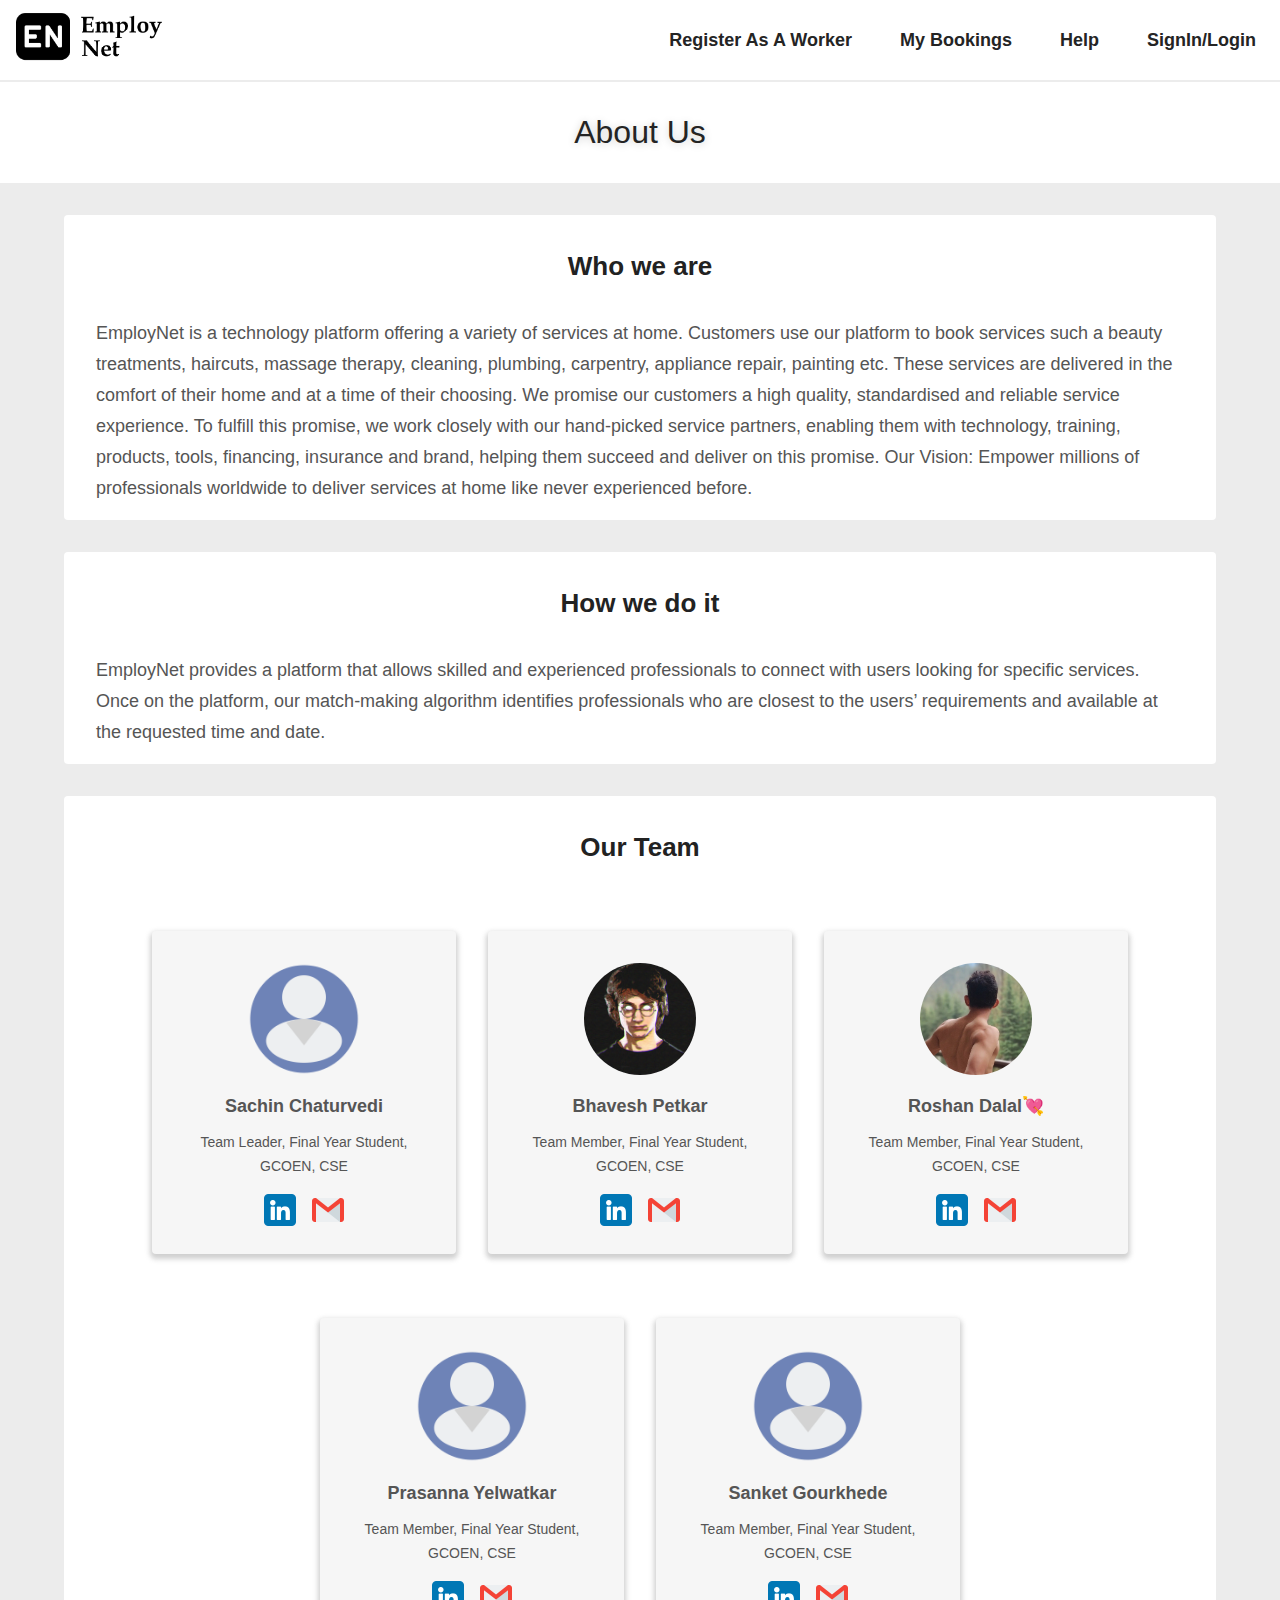
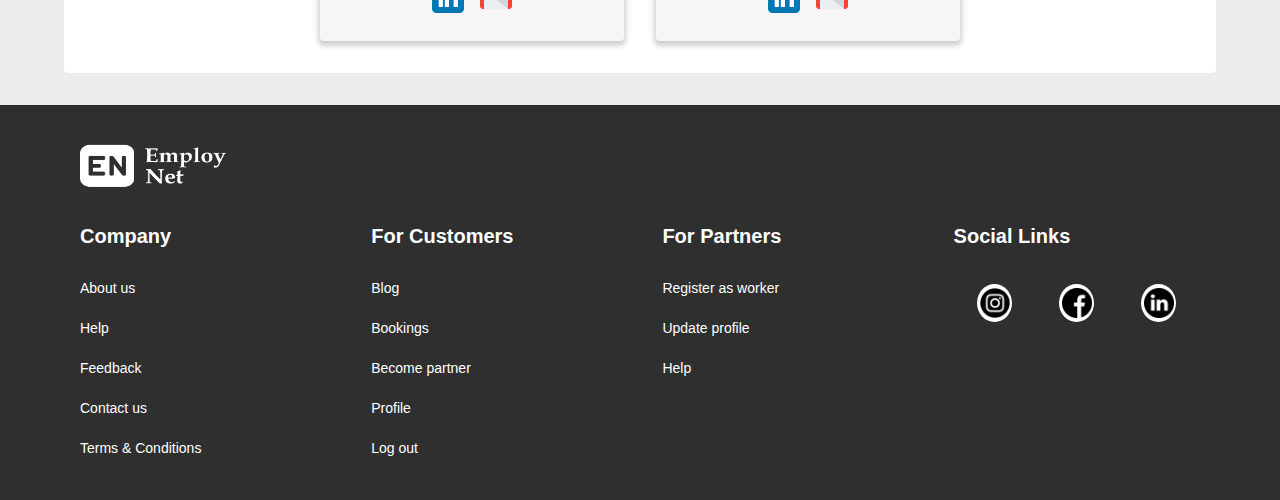
==== aboutUs.html @ 68dd65a9 "Update aboutUs.html" ====
<!DOCTYPE html>
<html lang="en">
<head>
    <meta charset="UTF-8">
    <meta name="viewport" content="width=device-width, initial-scale=1.0">
    <title>EmployNet: About Us</title>
    <link rel="stylesheet" href="index.css">
    <link rel="stylesheet" href="aboutUs.css">
</head>
<body class="third1">
    <div class="third2">
        <div><a href="aboutUs.html"><div class="third3"></div></a></div>
        <div class="third4">
            <div><a href="" class="first40"><div class="third5">Register As A Worker</div></a></div>
            <div><a href="" class="first40"><div class="third5">My Bookings</div></a></div>
            <div><a href="help.html" class="first40"><div class="third5">Help</div></a></div>
            <div><a href="sign.html" class="first40"><div class="third5">SignIn/Login</div></a></div>
        </div>
    </div>
    <div class="third6">About Us</div>
    <div class="third10">
        <div class="third7">
            <div class="third8">Who we are</div>
            <div class="third9">EmployNet is a technology platform offering a variety of services at home. Customers use our platform to book services such a
    beauty treatments, haircuts, massage therapy, cleaning, plumbing, carpentry, appliance repair, painting etc. These services are
    delivered in the comfort of their home and at a time of their choosing. We promise our customers a high quality, standardised and
    reliable service experience. To fulfill this promise, we work closely with our hand-picked service partners, enabling them with
    technology, training, products, tools, financing, insurance and brand, helping them succeed and deliver on this promise.
    Our Vision: Empower millions of professionals worldwide to deliver services at home like never experienced before.</div>
        </div>
        <div class="third7">
            <div class="third8">How we do it</div>
            <div class="third9">EmployNet provides a platform that allows skilled and experienced professionals to connect with users looking for specific
    services. Once on the platform, our match-making algorithm identifies professionals who are closest to the users’ requirements and
    available at the requested time and date.</div>
        </div>
        <div class="third7">
            <div class="third8">Our Team</div>
            <div class="third11">
                <div class="third12">
                    <div class="third13"><img src="gallery/user.png" alt="" class="third16"></div>
                    <div class="third14">Sachin Chaturvedi</div>
                    <div class="third15">Team Leader, Final Year Student, GCOEN, CSE</div>
                    <div class="third17">
                        <div><a href="https://www.linkedin.com/in/sachin-chaturvedi-089859207/"><img src="gallery/linkedin2.png" alt="" class="third18"></a></div>
                        <div><a href="mailto:sachinchaturvedi8713@gmail.com"><img src="gallery/gmail.png" alt="" class="third18"></a></div>
                    </div>
                </div>
                <div class="third12">
                    <div class="third13"><img src="gallery/bhavesh.png" alt="" class="third16"></div>
                    <div class="third14">Bhavesh Petkar</div>
                    <div class="third15">Team Member, Final Year Student, GCOEN, CSE</div>
                    <div class="third17">
                        <div><a href="https://www.linkedin.com/in/bhavesh-petkar-7b38b31ba/"><img src="gallery/linkedin2.png" alt="" class="third18"></a></div>
                        <div><a href="mailto:bhaveshpetkar0@gmail.com"><img src="gallery/gmail.png" alt="" class="third18"></a></div>
                    </div>
                </div><div class="third12">
                    <div class="third13"><img src="gallery/roshan.png" alt="" class="third16"></div>
                    <div class="third14">Roshan Dalal💘</div>
                    <div class="third15">Team Member, Final Year Student, GCOEN, CSE</div>
                    <div class="third17">
                        <div><a href="https://www.linkedin.com/in/roshan-dalal-9b903b216/"><img src="gallery/linkedin2.png" alt="" class="third18"></a></div>
                        <div><a href="mailto:sachinchaturvedi8713@gmail.com"><img src="gallery/gmail.png" alt="" class="third18"></a></div>
                    </div>
                </div><div class="third12">
                    <div class="third13"><img src="gallery/user.png" alt="" class="third16"></div>
                    <div class="third14">Prasanna Yelwatkar</div>
                    <div class="third15">Team Member, Final Year Student, GCOEN, CSE</div>
                    <div class="third17">
                        <div><a href="https://www.linkedin.com/in/prasanna-yelwatkar-273b43204/"><img src="gallery/linkedin2.png" alt="" class="third18"></a></div>
                        <div><a href="mailto:yelwatkarprasanna@gmail.com"><img src="gallery/gmail.png" alt="" class="third18"></a></div>
                    </div>
                </div><div class="third12">
                    <div class="third13"><img src="gallery/user.png" alt="" class="third16"></div>
                    <div class="third14">Sanket Gourkhede</div>
                    <div class="third15">Team Member, Final Year Student, GCOEN, CSE</div>
                    <div class="third17">
                        <div><a href="https://www.linkedin.com/in/sanket-gourkhede/"><img src="gallery/linkedin2.png" alt="" class="third18"></a></div>
                        <div><a href="mailto:sanket88gg@gmail.com"><img src="gallery/gmail.png" alt="" class="third18"></a></div>
                    </div>
                </div>
            </div>
        </div>
    </div> 
    <footer class="first31">
        <div>
            <a href="aboutUs.html"><img src="gallery/Employnet.png" alt="" class="first32"></a>
        </div>
        <div class="first33">
            <div class="first34">
                <p class="first35">Company</p>
                <a href="aboutUs.html" class="first40"><p class="first39">About us</p></a>
                <a href="help.html" class="first40"><p class="first39">Help</p></a>
                <a href="feedback.html" class="first40"><p class="first39">Feedback</p></a>
                <a href="mailto:sachinchaturvedi8713@gmail.com" class="first40"><p class="first39">Contact us</p></a>
                <a href="" class="first40"><p class="first39">Terms & Conditions</p></a>
            </div>
            <div class="first34">
                <p class="first35">For Customers</p>
                <a href="" class="first40"><p class="first39">Blog</p></a>
                <a href="" class="first40"><p class="first39">Bookings</p></a>
                <a href="" class="first40"><p class="first39">Become partner</p></a>
                <a href="" class="first40"><p class="first39">Profile</p></a>
                <a href="" class="first40"><p class="first39">Log out</p></a>
            </div>
            <div class="first34">
                <p class="first35">For Partners</p>
                <a href="" class="first40"><p class="first39">Register as worker</p></a>
                <a href="" class="first40"><p class="first39">Update profile</p></a>
                <a href="help.html" class="first40"><p class="first39">Help</p></a>
            </div>
            <div class="first34">
                <p class="first35">Social Links</p>
                <div class="first36">
                    <div class="first37">
                        <a href="https://www.instagram.com/"><img src="gallery/instagram.png" alt="" class="first38"></a>
                    </div>
                    <div class="first37">
                        <a href="https://www.facebook.com/"><img src="gallery/facebook.png" alt="" class="first38"></a>
                    </div>
                    <div class="first37">
                        <a href="https://in.linkedin.com/"><img src="gallery/linkedin.png" alt="" class="first38"></a>
                    </div>
                </div>
            </div>
        </div>
    </footer>
</body>
</html>
---- index.css ----
body{
    margin: 0;
    box-sizing: border-box;
}
.first1{
    position: relative;
    width: 100%;
    min-height: 15cm;
    background-image: url(gallery/labour3.jpg);
    background-repeat: no-repeat;
    background-size: cover;
    background-position: center center;
}
.first2{
    position: absolute;
    top: 0;
    left: 0;
    width: 100%;
    min-height: 15cm;
    background: linear-gradient(0deg, rgba(0,0,0,0.16), rgba(0,0,0,0.8));
    z-index: 2;
}
.first3{
    width: 100%;
    min-height: 5rem;
    display: flex;
    align-items: center;
    justify-content: space-between;
    flex-wrap: wrap;
}
.first4{
    height:4rem;
    width:10rem;
    margin: 0.5rem 1rem;
    background-image: url(gallery/Employnet.png);
    background-repeat: no-repeat;
    background-size: cover;
    background-position: center center;
}
.first5{
    display:flex;
    justify-content: space-around;
    align-items: center;
    flex-wrap: wrap;
}
.first6{
    margin: 0.5rem 1.5rem;
    font-family: -apple-system, "Helvetica Neue", Helvetica, Arial, sans-serif;
    font-size: 18px;
    font-weight: 700;
    color: white;
}
.first6:hover{
    text-decoration: underline;
}
.first7{
    width: 100%;
    text-align: center;
    margin-top: 6rem;
    margin-bottom: 2rem;
    font-family: -apple-system, "Helvetica Neue", Helvetica, Arial, sans-serif;
    font-size: 1rem;
    font-weight: 300;
    color: white;
}
.first8{
    width: 100%;
    text-align: center;
    margin: 2rem 0;
    font-family: -apple-system, BlinkMacSystemFont, Segoe UI, Roboto, "Helvetica Neue", Oxygen-Sans, Ubuntu, Cantarell, Helvetica, Arial, sans-serif !important;
    font-size: 3rem;
    font-weight: 500;
    color: white;
    text-shadow: 0 1px 8px rgba(0,0,0,0.2);
    line-height: 72px;
}
.first9{
    width: 100%;
    display: flex;
    justify-content: center;
    align-items: center;
}
.first10{
    display: flex;
    align-items: center;
    height: 3.2rem;
    width: 18%;
    background-color: white;
    margin: 1rem .5rem;
    border: none;
    border-radius: 5px;
}
.first11{
    display: flex;
    align-items: center;
    height: 3.2rem;
    width:50%;
    background-color: white;
    margin: 1rem .5rem;
    border: none;
    border-radius: 5px;
}
.first12{
    height: 1.2rem;
    width: 1.2rem;
    margin: 0 .5rem;
}
.first13{
    height: 1.2rem;
    width: 100%;
}
.first14{
    width: 70%;
}
.first15{
    border: none;
    outline: none;
    width: 90%;
    font-size: 18px;
    overflow: hidden;
    font-family: -apple-system, BlinkMacSystemFont, Segoe UI, Roboto, "Helvetica Neue", Oxygen-Sans, Ubuntu, Cantarell, Helvetica, Arial, sans-serif !important;;
}
.first16{
    height: 1.2rem;
    width: 1.2rem;
    margin: 0 1rem;
}
.first17{
    width: 100%;
    display: flex;
    justify-content: center;
    margin-top: -4rem;
    margin-bottom: 4rem;
    z-index: 3;
}
.first18{
    width: 70%;
    background-color: white;
    z-index: 4;
    display: flex;
    justify-content: center;
    flex-wrap: wrap;
    box-shadow: 0px 3px 26px rgba(85, 85, 85, 0.925);
    border-radius: 4px;
}
.first19{
    width: 10rem;
    z-index: 5;
    display: flex;
    flex-direction: column;
    justify-content: center;
    align-items: center;
    margin: 1.5rem 1rem;
    border-radius: 5px;
}
.first19:hover{
    box-shadow: 0px 3px 5px 2px rgba(189, 189, 189, 0.708);
}
.first20, .first22{
    width: 3rem;
    height: 3rem;
}
.first21{
    font-family: -apple-system, BlinkMacSystemFont, Segoe UI, Roboto, "Helvetica Neue", Oxygen-Sans, Ubuntu, Cantarell, Helvetica, Arial, sans-serif !important;
    font-size: 13px;
    line-height: 16px;
    color: #212121;
    margin: .5rem;
    text-align: center;
}
.first23{
    width:100%;
    background-color: #e3e3e3;
    padding: 2px 0;
}
.first24{
    width: 100%;
    margin: 4px 0;
    background-color: white;
}
.first25{
    padding: 60px 64px 0px 64px;
    text-align: center;
}
.first26{
    font-weight: bold;
    font-size: 32px;
    line-height: 48px;
    color: #212121;
    font-family: -apple-system, BlinkMacSystemFont, Segoe UI, Roboto, "Helvetica Neue", Oxygen-Sans, Ubuntu, Cantarell, Helvetica, Arial, sans-serif !important;
}
.first27{
    padding: 60px 0 90px 0;
    display: flex;
    justify-content: center;
    flex-wrap: wrap;
}
.first28{
    width: 19rem;
    height: 12rem;
    text-align: center;
    margin: 0 1rem;
}
.first29{
    width: 18rem;
    height: 9rem;
    object-fit: cover;
    margin-bottom: 1rem;
    border-radius: 4px;
    cursor: pointer;
}
.first29:hover{
    width: 19rem;
    height: 10rem;
}
.first30{
    font-family: -apple-system, BlinkMacSystemFont, Segoe UI, Roboto, "Helvetica Neue", Oxygen-Sans, Ubuntu, Cantarell, Helvetica, Arial, sans-serif !important;
    font-size: 14px;
    font-weight: 500;
    line-height: 20px;
    color: #212121;
}
.first31{
    background-color: rgba(26, 26, 26, 0.899);
    padding: 2rem 5rem;
}
.first32{
    width: 10rem;
    height: 4rem;
}
.first33{
    display: flex;
    justify-content: space-between;
}
.first34{
    width: 22%;
    display: flex;
    flex-direction: column;
}
@media screen and (max-width:500px){
    .first33{
        flex-wrap: wrap;
    }
    .first34{
        width: 400px;
    }
    .first3{
        flex-direction:column;
    }
    .first5{
        width: 100%;
        flex-direction: column;
        align-items: center;
        margin-top: 1rem;
    }
    .first7{
        margin-top: 2rem;
    }
    .first8{
        font-size: 1.5rem;
        font-weight: 500;
        line-height: 28px;
        margin: 1rem 0;
    }
}
.first35{
    font-family: -apple-system, BlinkMacSystemFont, "Segoe UI", Roboto, Helvetica, Arial, sans-serif;
    color: white;
    font-size: 20px;
    font-weight: 600;
}
.first36{
    width: 100%;
    display: flex;
    justify-content: space-around;
    flex-wrap: wrap;
    margin: 1rem 0;
}
.first37{
    width: 35px;
    height: 35px;
    display: flex;
    justify-content: center;
    align-items: center;
    background-color: white;
    border-radius: 50%;
    padding-top: 3px;
}
.first38{
    width: 30px;
    height: 30px;
}
.first39{
    font-size: 14px;
    font-weight: 400;
    line-height: 24px;
    font-family: -apple-system, BlinkMacSystemFont, Segoe UI, Roboto, "Helvetica Neue", Oxygen-Sans, Ubuntu, Cantarell, Helvetica, Arial, sans-serif !important;
    color: white;
    margin: .5rem 0;
}
.first39:hover{
    text-decoration: underline;
}
.first40{
    text-decoration: none;
}
---- aboutUs.css ----
.third1{
    background-color: #ececec;
}
.third2{
    width: 100%;
    min-height: 5rem;
    display: flex;
    align-items: center;
    justify-content: space-between;
    flex-wrap: wrap;
    background-color: white;
}
.third3{
    height:4rem;
    width:10rem;
    margin: 0.5rem 1rem;
    background-image: url(gallery/Employnet2.png);
    background-repeat: no-repeat;
    background-size: cover;
    background-position: center center;
}
.third4{
    display:flex;
    justify-content: space-around;
    align-items: center;
    flex-wrap: wrap;
}
.third5{
    margin: 0.5rem 1.5rem;
    font-family: -apple-system, "Helvetica Neue", Helvetica, Arial, sans-serif;
    font-size: 18px;
    font-weight: 700;
    color: rgb(36, 36, 36);
}
.third5:hover{
    text-decoration: underline;
}
.third6{
    width: 100%;
    text-align: center;
    padding: 2rem 0;
    font-family: -apple-system, BlinkMacSystemFont, Segoe UI, Roboto, "Helvetica Neue", Oxygen-Sans, Ubuntu, Cantarell, Helvetica, Arial, sans-serif !important;
    font-size: 2rem;
    font-weight: 500;
    color: rgb(36, 36, 36);
    text-shadow: 0 1px 8px rgba(0,0,0,0.2);
    margin-top: 2px;
    margin-bottom: 2rem;
    background-color: white;
}
.third7{
    width: 90%;
    background-color: white;
    margin-bottom: 2rem;
    border-radius: 4px;
}
.third8{
    width: 100%;
    font-family: -apple-system, BlinkMacSystemFont, Segoe UI, Roboto, "Helvetica Neue", Oxygen-Sans, Ubuntu, Cantarell, Helvetica, Arial, sans-serif !important;
    font-style: normal;
    font-weight: 700;
    font-size: 26px;
    line-height: 39px;
    text-align: center;
    color: #222;
    margin: 2rem 0;
}
.third9{
    margin: 1rem 2rem;
    font-family: -apple-system, BlinkMacSystemFont, Segoe UI, Roboto, "Helvetica Neue", Oxygen-Sans, Ubuntu, Cantarell, Helvetica, Arial, sans-serif !important;
    font-style: normal;
    font-weight: 400;
    font-size: 18px;
    line-height: 31px;
    color: #555;
}
.third10{
    width:100%;
    display: flex;
    flex-direction: column;
    align-items: center;
}
.third11{
    width: 100%;
    display: flex;
    justify-content: center;
    align-items: center;
    flex-wrap: wrap;
}
.third12{
    margin:2rem 1rem ;
    width:17rem;
    background-color: #f6f6f6;
    padding: 1rem;
    border-radius: 4px;
    box-shadow: 0px 3px 5px 2px rgba(189, 189, 189, 0.708);
}
.third13{
    width:100%;
    display: flex;
    justify-content: center;
    margin: 1rem 0;
}
.third14{
    text-align: center;
    margin: .5rem 0;
    font-family: -apple-system, BlinkMacSystemFont, Segoe UI, Roboto, "Helvetica Neue", Oxygen-Sans, Ubuntu, Cantarell, Helvetica, Arial, sans-serif !important;
    font-size: 18px;
    line-height: 31px;
    color: #555;
    font-weight: 600;
}
.third15{
    text-align: center;
    font-family: -apple-system, BlinkMacSystemFont, Segoe UI, Roboto, "Helvetica Neue", Oxygen-Sans, Ubuntu, Cantarell, Helvetica, Arial, sans-serif !important;
    font-weight: normal;
    font-size: 14px;
    color: #555;
    line-height: 24px;
    margin: .5rem 1rem;
}
.third16{
    width: 7rem;
    height: 7rem;
    border-radius: 50%;
}
.third17{
    width: 100%;
    display: flex;
    justify-content: center;
}
.third18{
    width: 2rem;
    height: 2rem;
    margin: .5rem;
}
@media screen and (max-width:500px){
    .third2{
        flex-direction:column;
        padding: 1rem 0;
    }
    .third4{
        width: 100%;
        flex-direction: column;
        align-items: center;
        margin-top: 1rem;
    }
}
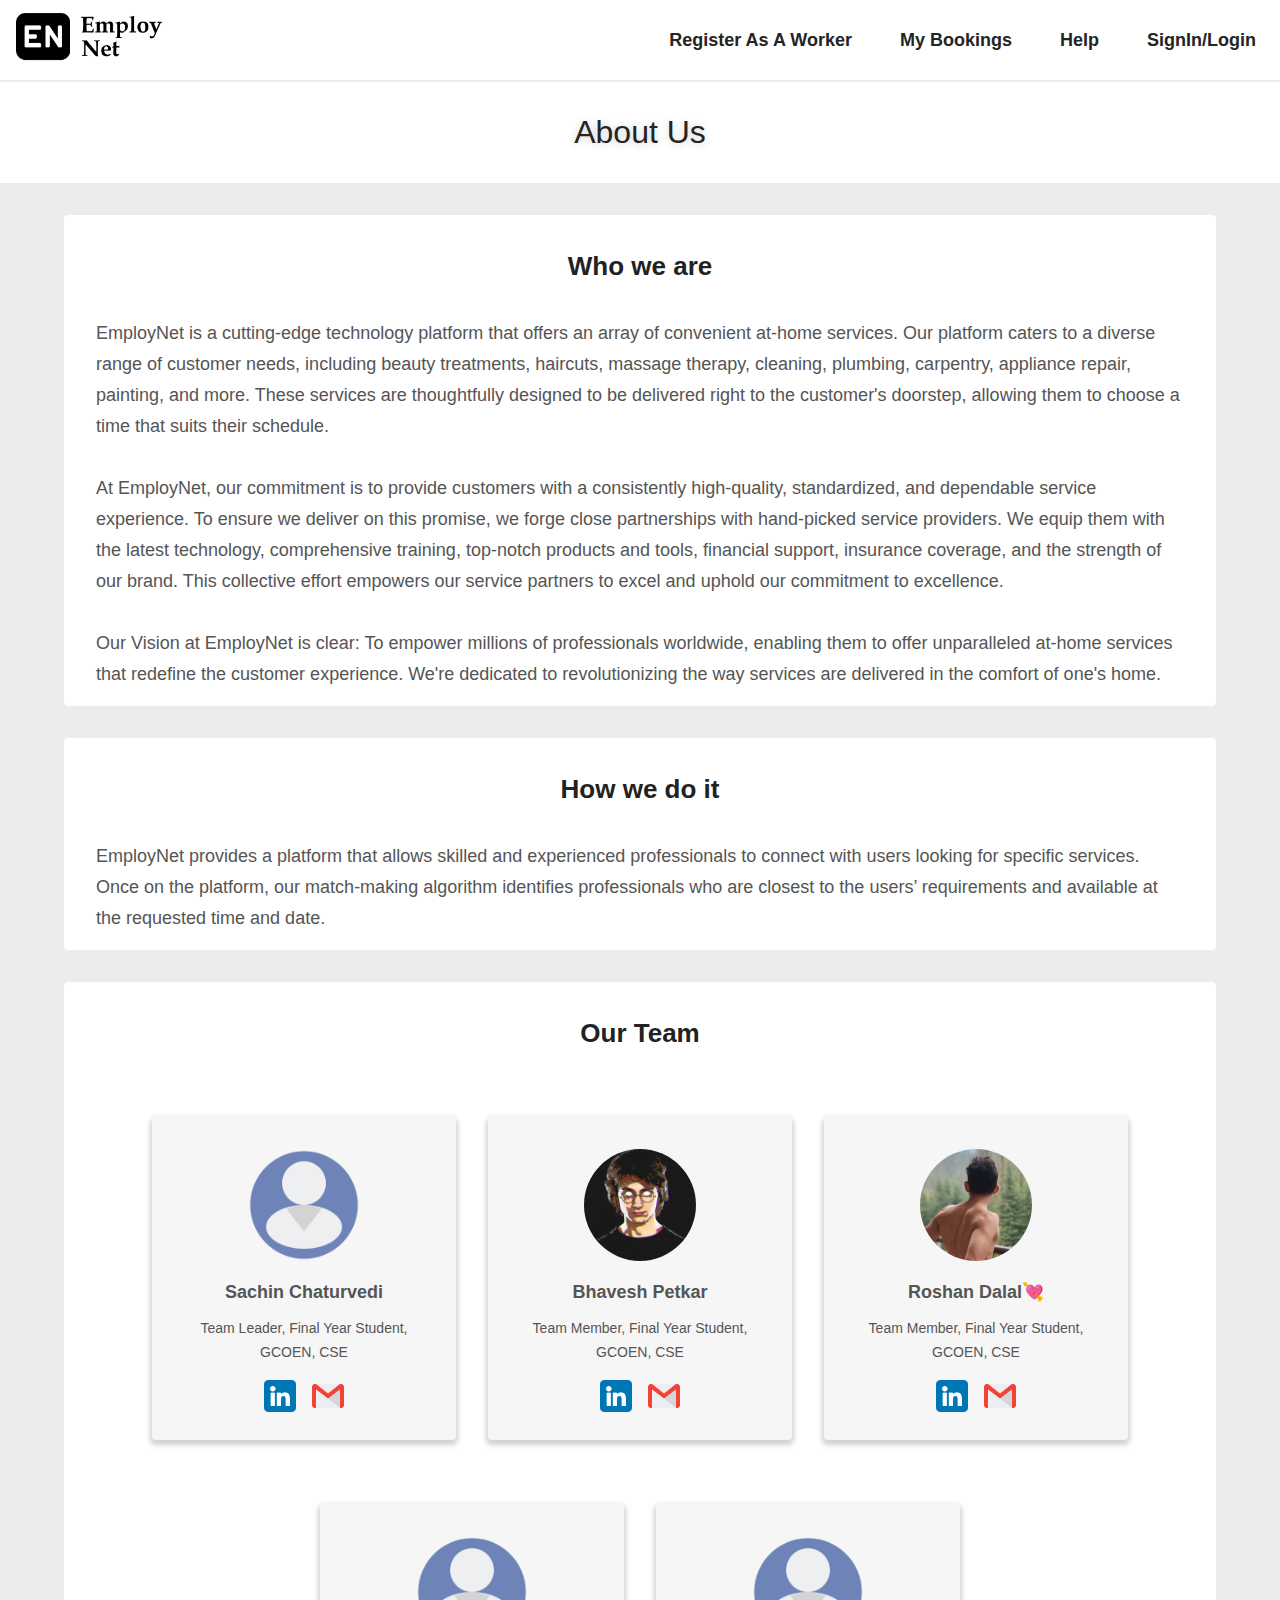
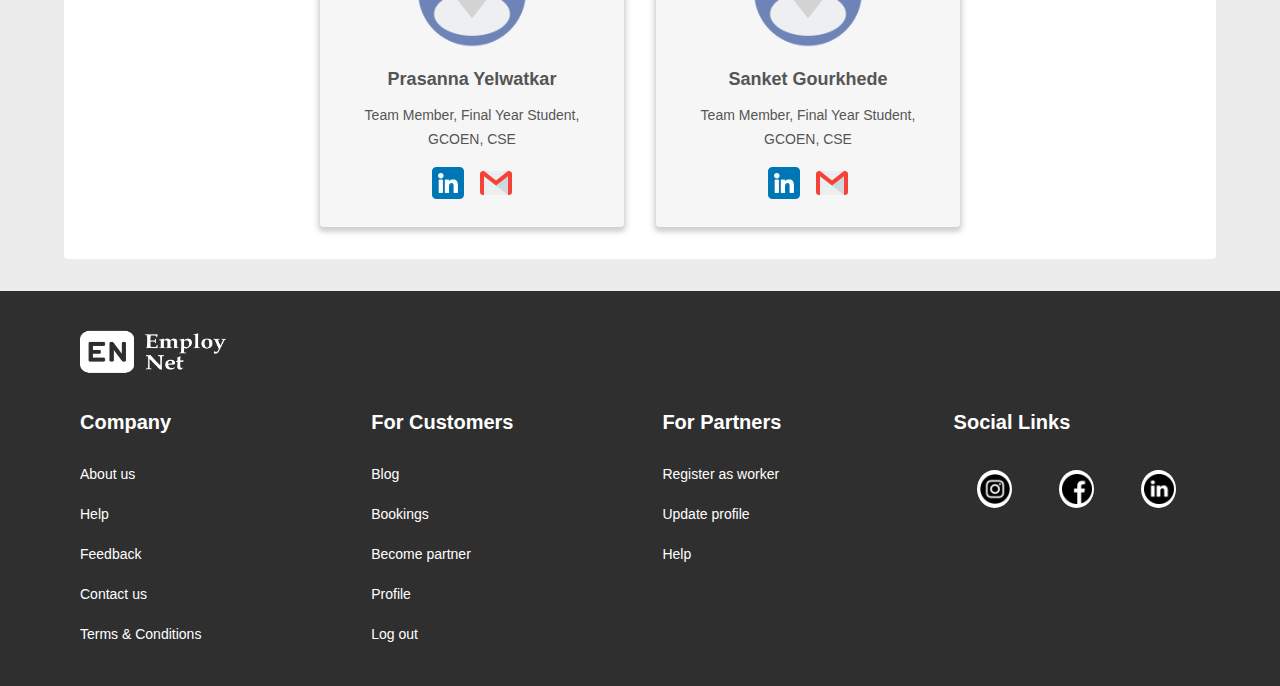
==== commit f36d29bd: "Update aboutUs.html" ====
--- a/aboutUs.html
+++ b/aboutUs.html
@@ -21,12 +21,11 @@
     <div class="third10">
         <div class="third7">
             <div class="third8">Who we are</div>
-            <div class="third9">EmployNet is a technology platform offering a variety of services at home. Customers use our platform to book services such a
-    beauty treatments, haircuts, massage therapy, cleaning, plumbing, carpentry, appliance repair, painting etc. These services are
-    delivered in the comfort of their home and at a time of their choosing. We promise our customers a high quality, standardised and
-    reliable service experience. To fulfill this promise, we work closely with our hand-picked service partners, enabling them with
-    technology, training, products, tools, financing, insurance and brand, helping them succeed and deliver on this promise.
-    Our Vision: Empower millions of professionals worldwide to deliver services at home like never experienced before.</div>
+            <div class="third9">EmployNet is a cutting-edge technology platform that offers an array of convenient at-home services. Our platform caters to a diverse range of customer needs, including beauty treatments, haircuts, massage therapy, cleaning, plumbing, carpentry, appliance repair, painting, and more. These services are thoughtfully designed to be delivered right to the customer's doorstep, allowing them to choose a time that suits their schedule. <br><br>
+
+At EmployNet, our commitment is to provide customers with a consistently high-quality, standardized, and dependable service experience. To ensure we deliver on this promise, we forge close partnerships with hand-picked service providers. We equip them with the latest technology, comprehensive training, top-notch products and tools, financial support, insurance coverage, and the strength of our brand. This collective effort empowers our service partners to excel and uphold our commitment to excellence. <br><br>
+
+Our Vision at EmployNet is clear: To empower millions of professionals worldwide, enabling them to offer unparalleled at-home services that redefine the customer experience. We're dedicated to revolutionizing the way services are delivered in the comfort of one's home.</div>
         </div>
         <div class="third7">
             <div class="third8">How we do it</div>
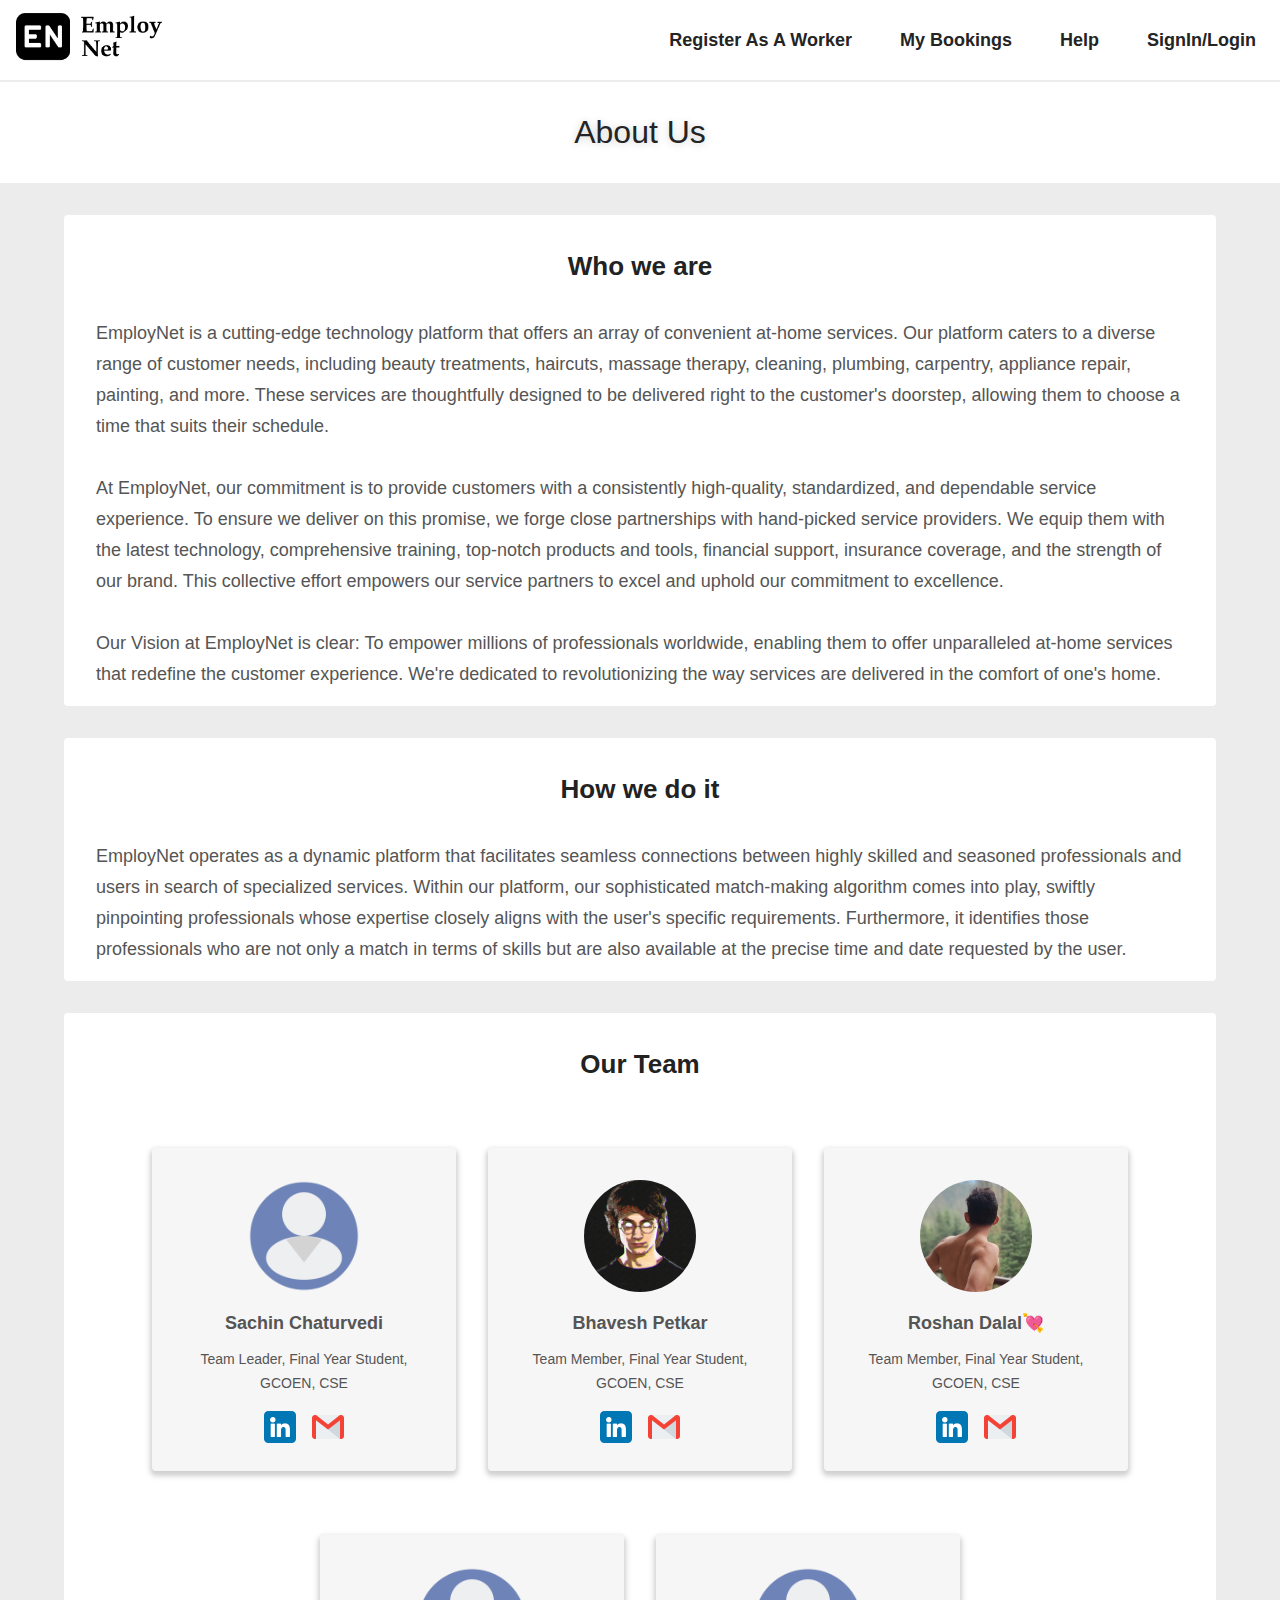
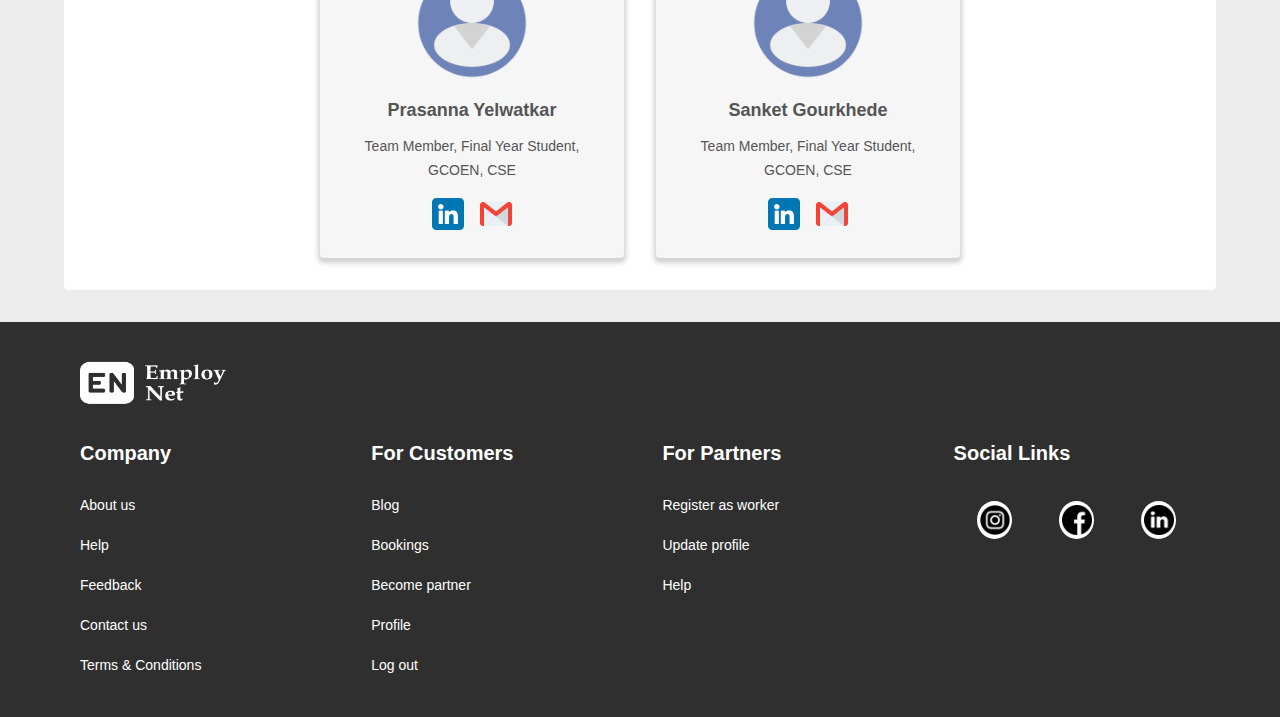
==== commit e3b694b6: "Update aboutUs.html" ====
--- a/aboutUs.html
+++ b/aboutUs.html
@@ -29,9 +29,7 @@
         </div>
         <div class="third7">
             <div class="third8">How we do it</div>
-            <div class="third9">EmployNet provides a platform that allows skilled and experienced professionals to connect with users looking for specific
-    services. Once on the platform, our match-making algorithm identifies professionals who are closest to the users’ requirements and
-    available at the requested time and date.</div>
+            <div class="third9">EmployNet operates as a dynamic platform that facilitates seamless connections between highly skilled and seasoned professionals and users in search of specialized services. Within our platform, our sophisticated match-making algorithm comes into play, swiftly pinpointing professionals whose expertise closely aligns with the user's specific requirements. Furthermore, it identifies those professionals who are not only a match in terms of skills but are also available at the precise time and date requested by the user.</div>
         </div>
         <div class="third7">
             <div class="third8">Our Team</div>
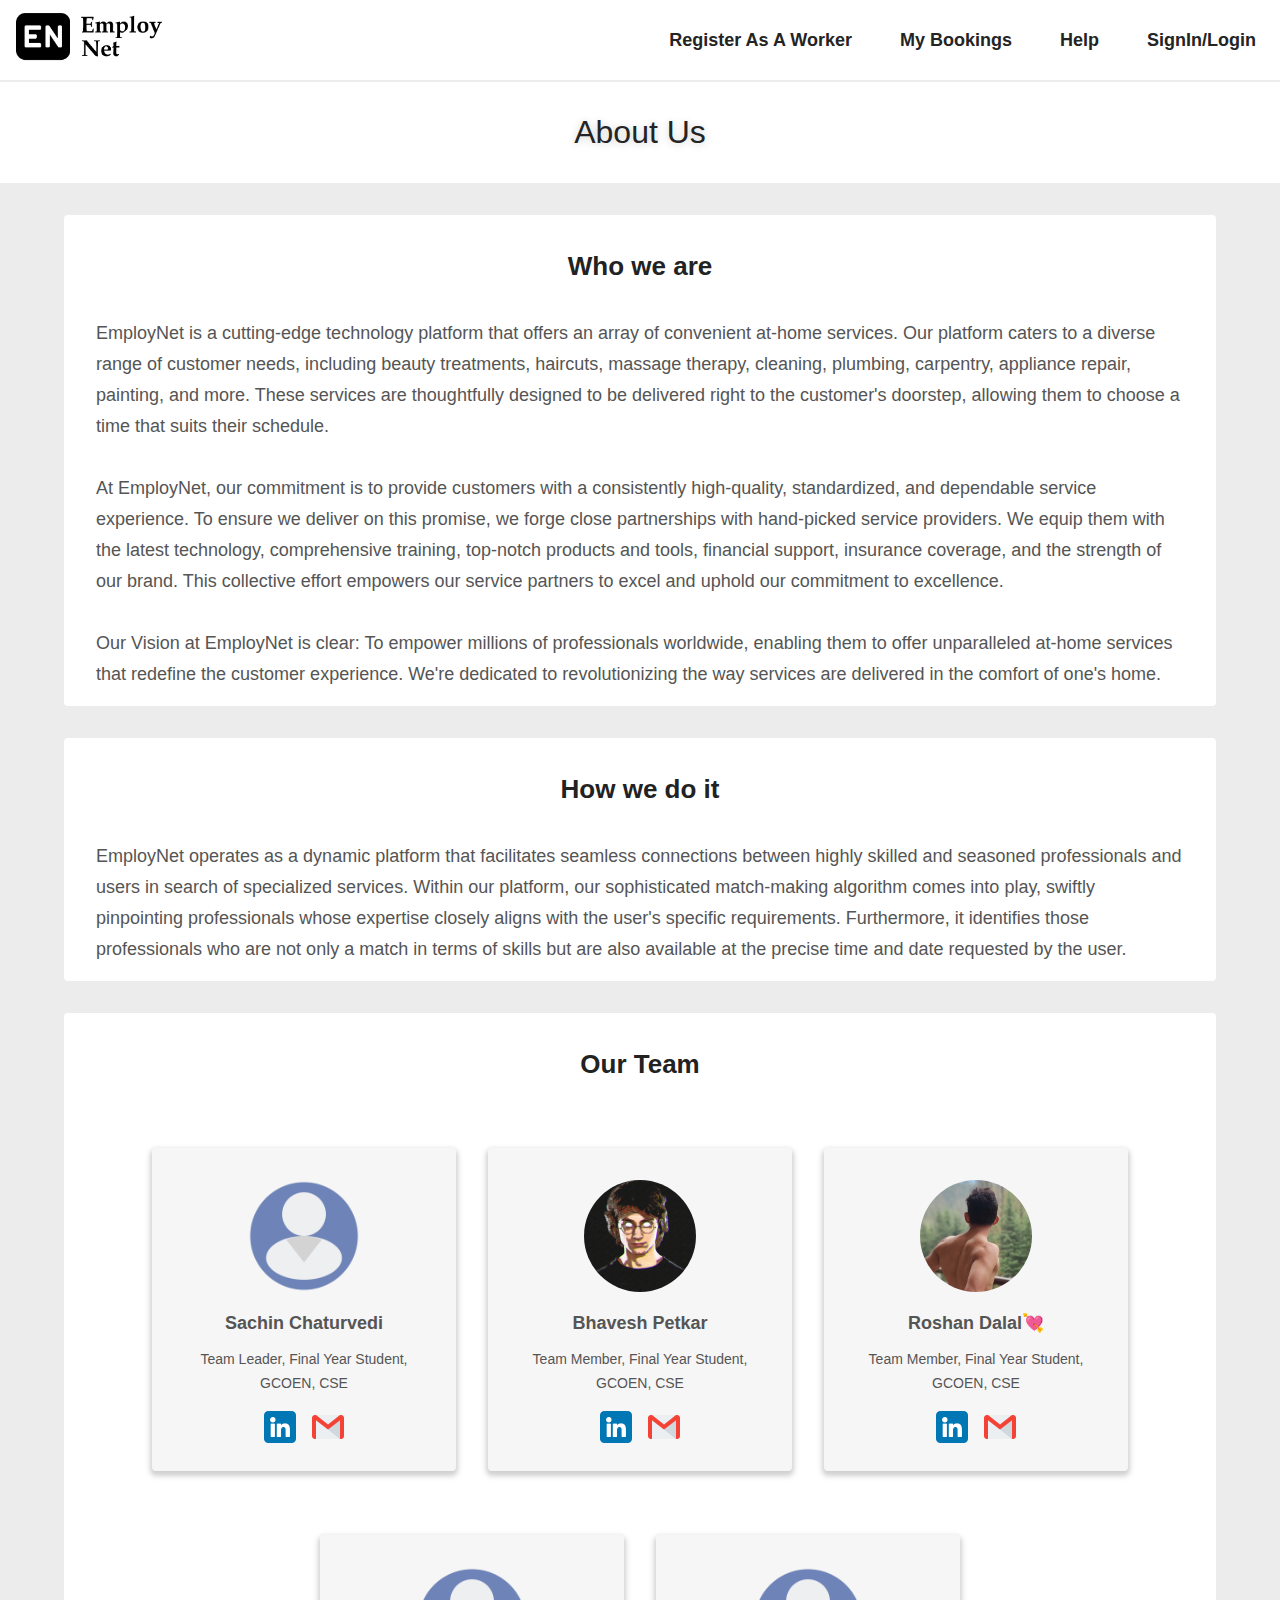
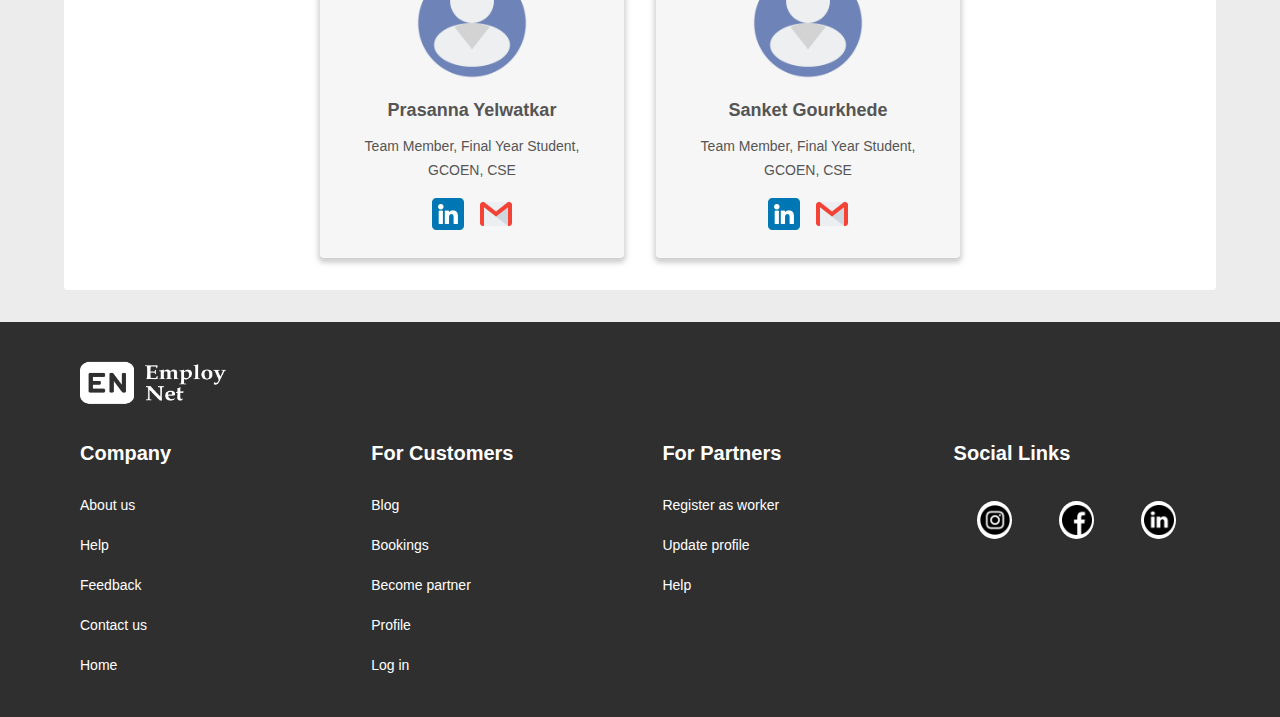
==== commit 04ad387f: "Update aboutUs.html" ====
--- a/aboutUs.html
+++ b/aboutUs.html
@@ -6,13 +6,15 @@
     <title>EmployNet: About Us</title>
     <link rel="stylesheet" href="index.css">
     <link rel="stylesheet" href="aboutUs.css">
+    <script async src="https://pagead2.googlesyndication.com/pagead/js/adsbygoogle.js?client=ca-pub-9807803082363038"
+     crossorigin="anonymous"></script>
 </head>
 <body class="third1">
     <div class="third2">
         <div><a href="aboutUs.html"><div class="third3"></div></a></div>
         <div class="third4">
-            <div><a href="" class="first40"><div class="third5">Register As A Worker</div></a></div>
-            <div><a href="" class="first40"><div class="third5">My Bookings</div></a></div>
+            <div><a href="worker.html" class="first40"><div class="third5">Register As A Worker</div></a></div>
+            <div><a href="customer2.html" class="first40"><div class="third5">My Bookings</div></a></div>
             <div><a href="help.html" class="first40"><div class="third5">Help</div></a></div>
             <div><a href="sign.html" class="first40"><div class="third5">SignIn/Login</div></a></div>
         </div>
@@ -81,46 +83,66 @@
     </div> 
     <footer class="first31">
         <div>
-            <a href="aboutUs.html"><img src="gallery/Employnet.png" alt="" class="first32"></a>
+          <a href="aboutUs.html"
+            ><img src="gallery/Employnet.png" alt="" class="first32"
+          /></a>
         </div>
         <div class="first33">
-            <div class="first34">
-                <p class="first35">Company</p>
-                <a href="aboutUs.html" class="first40"><p class="first39">About us</p></a>
-                <a href="help.html" class="first40"><p class="first39">Help</p></a>
-                <a href="feedback.html" class="first40"><p class="first39">Feedback</p></a>
-                <a href="mailto:sachinchaturvedi8713@gmail.com" class="first40"><p class="first39">Contact us</p></a>
-                <a href="" class="first40"><p class="first39">Terms & Conditions</p></a>
+          <div class="first34">
+            <p class="first35">Company</p>
+            <a href="aboutUs.html" class="first40"
+              ><p class="first39">About us</p></a
+            >
+            <a href="help.html" class="first40"><p class="first39">Help</p></a>
+            <a href="feedback.html" class="first40"
+              ><p class="first39">Feedback</p></a
+            >
+            <a href="mailto:sachinchaturvedi8713@gmail.com" class="first40"
+              ><p class="first39">Contact us</p></a
+            >
+            <a href="index.html" class="first40"
+              ><p class="first39">Home</p></a
+            >
+          </div>
+          <div class="first34">
+            <p class="first35">For Customers</p>
+            <a href="" class="first40"><p class="first39">Blog</p></a>
+            <a href="customer2.html" class="first40"
+              ><p class="first39">Bookings</p></a
+            >
+            <a href="worker.html" class="first40"><p class="first39">Become partner</p></a>
+            <a href="profile.html" class="first40"><p class="first39">Profile</p></a>
+            <a href="sign.html" class="first40"><p class="first39">Log in</p></a>
+          </div>
+          <div class="first34">
+            <p class="first35">For Partners</p>
+            <a href="worker.html" class="first40"
+              ><p class="first39">Register as worker</p></a
+            >
+            <a href="profile.html" class="first40"><p class="first39">Update profile</p></a>
+            <a href="help.html" class="first40"><p class="first39">Help</p></a>
+          </div>
+          <div class="first34">
+            <p class="first35">Social Links</p>
+            <div class="first36">
+              <div class="first37">
+                <a href="https://www.instagram.com/"
+                  ><img src="gallery/instagram.png" alt="" class="first38"
+                /></a>
+              </div>
+              <div class="first37">
+                <a href="https://www.facebook.com/"
+                  ><img src="gallery/facebook.png" alt="" class="first38"
+                /></a>
+              </div>
+              <div class="first37">
+                <a href="https://in.linkedin.com/"
+                  ><img src="gallery/linkedin.png" alt="" class="first38"
+                /></a>
+              </div>
             </div>
-            <div class="first34">
-                <p class="first35">For Customers</p>
-                <a href="" class="first40"><p class="first39">Blog</p></a>
-                <a href="" class="first40"><p class="first39">Bookings</p></a>
-                <a href="" class="first40"><p class="first39">Become partner</p></a>
-                <a href="" class="first40"><p class="first39">Profile</p></a>
-                <a href="" class="first40"><p class="first39">Log out</p></a>
-            </div>
-            <div class="first34">
-                <p class="first35">For Partners</p>
-                <a href="" class="first40"><p class="first39">Register as worker</p></a>
-                <a href="" class="first40"><p class="first39">Update profile</p></a>
-                <a href="help.html" class="first40"><p class="first39">Help</p></a>
-            </div>
-            <div class="first34">
-                <p class="first35">Social Links</p>
-                <div class="first36">
-                    <div class="first37">
-                        <a href="https://www.instagram.com/"><img src="gallery/instagram.png" alt="" class="first38"></a>
-                    </div>
-                    <div class="first37">
-                        <a href="https://www.facebook.com/"><img src="gallery/facebook.png" alt="" class="first38"></a>
-                    </div>
-                    <div class="first37">
-                        <a href="https://in.linkedin.com/"><img src="gallery/linkedin.png" alt="" class="first38"></a>
-                    </div>
-                </div>
-            </div>
+          </div>
         </div>
-    </footer>
+      </footer>
 </body>
 </html>
--- a/index.css
+++ b/index.css
@@ -152,9 +152,11 @@
     align-items: center;
     margin: 1.5rem 1rem;
     border-radius: 5px;
+    transition: all .5s ease 0s;
 }
 .first19:hover{
     box-shadow: 0px 3px 5px 2px rgba(189, 189, 189, 0.708);
+    transform: scale(1.1);
 }
 .first20, .first22{
     width: 3rem;
@@ -208,6 +210,7 @@
     margin-bottom: 1rem;
     border-radius: 4px;
     cursor: pointer;
+    transition: all .5s ease 0s;
 }
 .first29:hover{
     width: 19rem;
@@ -285,6 +288,10 @@
     background-color: white;
     border-radius: 50%;
     padding-top: 3px;
+    transition: all .5s ease 0s;
+}
+.first37:hover{
+    transform: scale(1.1) rotate(360deg);
 }
 .first38{
     width: 30px;
@@ -303,4 +310,4 @@
 }
 .first40{
     text-decoration: none;
-}+}
--- a/aboutUs.css
+++ b/aboutUs.css
@@ -94,6 +94,11 @@
     padding: 1rem;
     border-radius: 4px;
     box-shadow: 0px 3px 5px 2px rgba(189, 189, 189, 0.708);
+    transition: all .5s ease 0s;
+}
+.third12:hover{
+    margin-bottom: 5rem;
+    box-shadow: 1px 15px 13px 5px rgba(189, 189, 189, 0.708);
 }
 .third13{
     width:100%;
@@ -133,6 +138,11 @@
     width: 2rem;
     height: 2rem;
     margin: .5rem;
+    transition: all .5s ease 0s;
+}
+.third18:hover{
+    transform: scale(1.5);
+    border-radius: 50%;
 }
 @media screen and (max-width:500px){
     .third2{
@@ -145,4 +155,4 @@
         align-items: center;
         margin-top: 1rem;
     }
-}+}
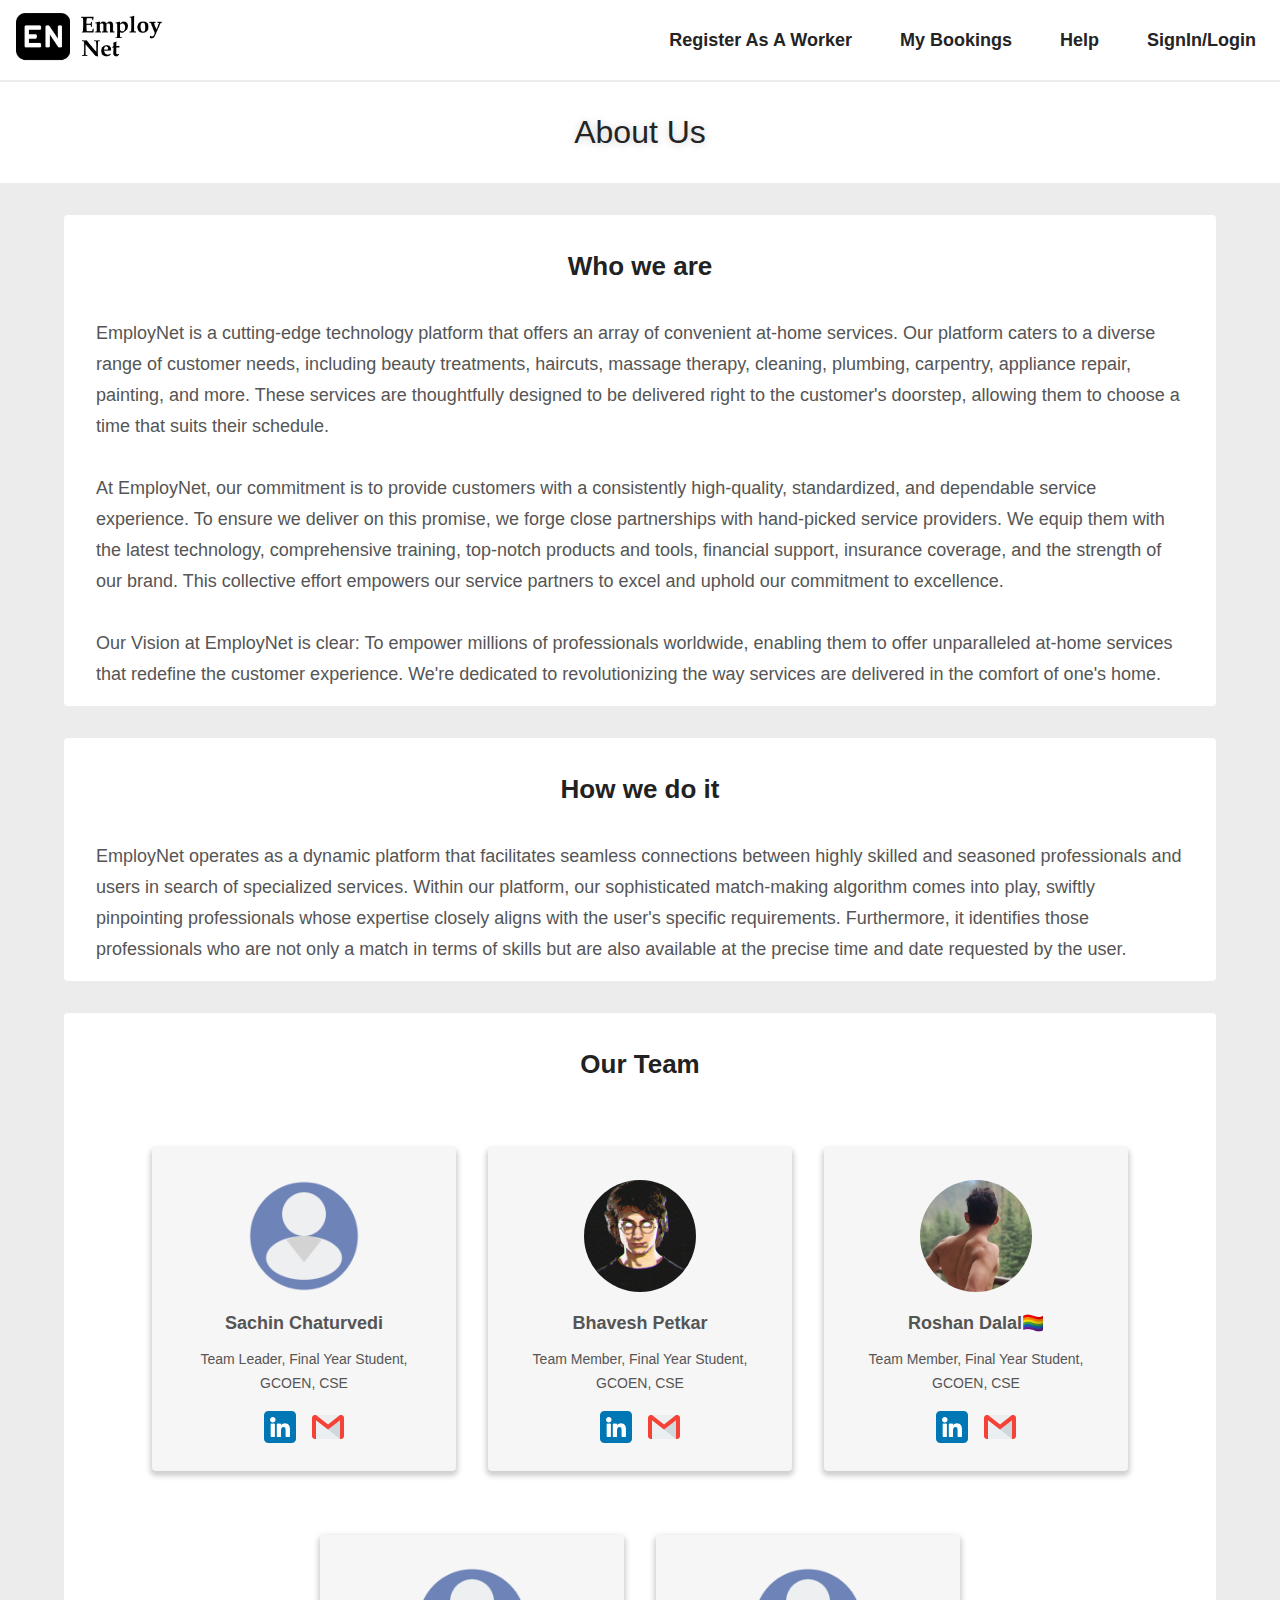
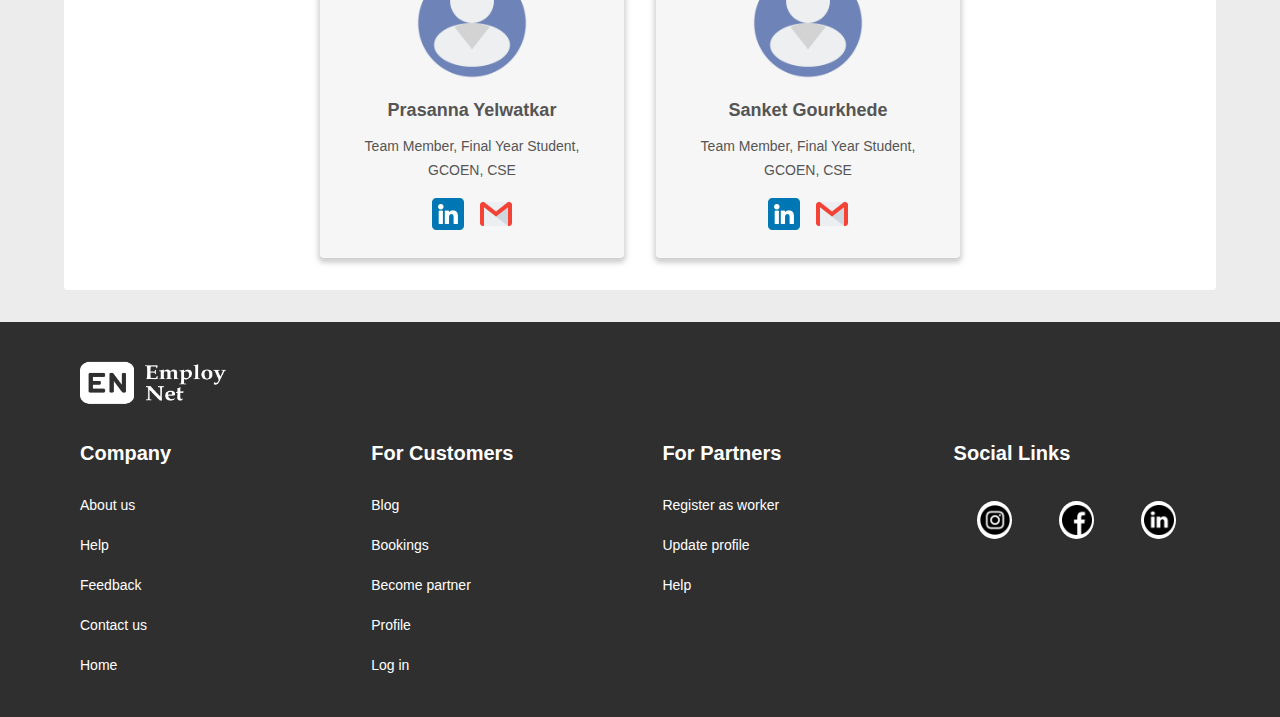
==== commit 0bf18120: "Update aboutUs.html" ====
--- a/aboutUs.html
+++ b/aboutUs.html
@@ -55,7 +55,7 @@
                     </div>
                 </div><div class="third12">
                     <div class="third13"><img src="gallery/roshan.png" alt="" class="third16"></div>
-                    <div class="third14">Roshan Dalal💘</div>
+                    <div class="third14">Roshan Dalal🏳‍🌈</div>
                     <div class="third15">Team Member, Final Year Student, GCOEN, CSE</div>
                     <div class="third17">
                         <div><a href="https://www.linkedin.com/in/roshan-dalal-9b903b216/"><img src="gallery/linkedin2.png" alt="" class="third18"></a></div>
